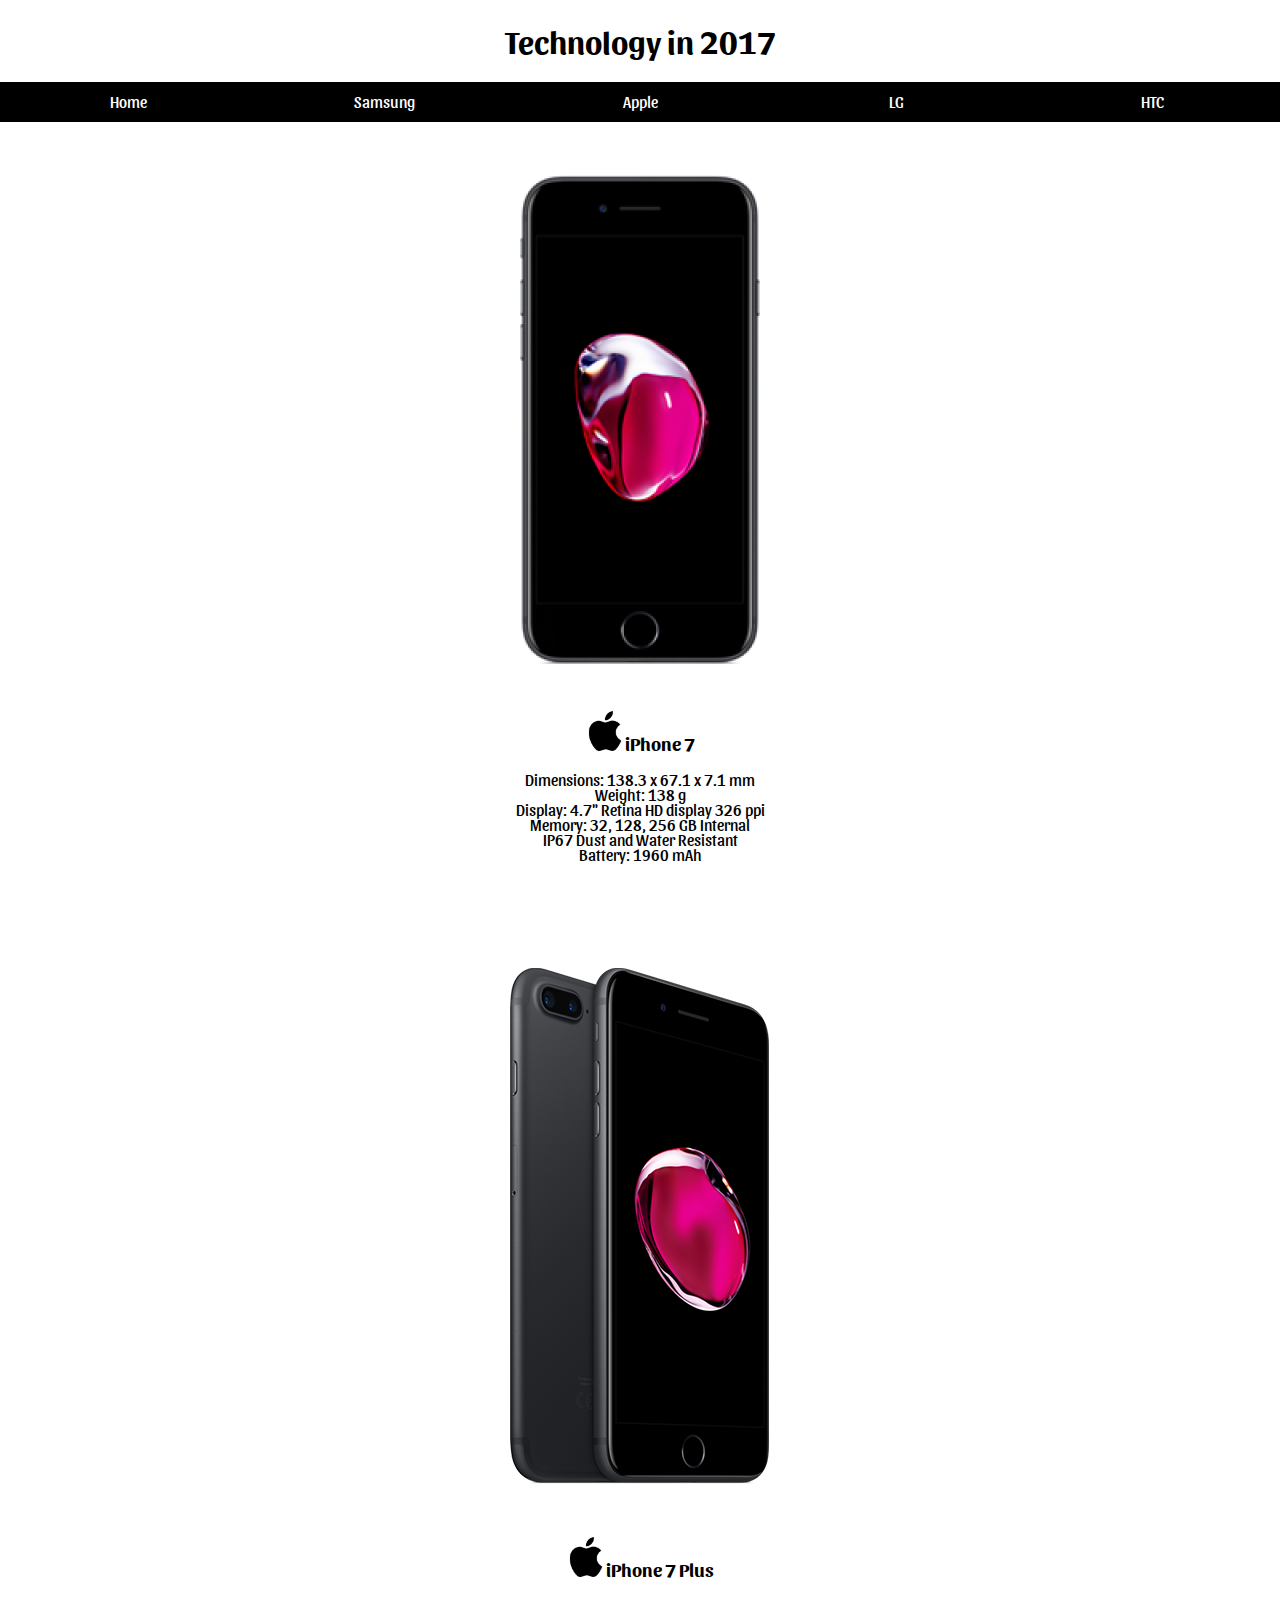
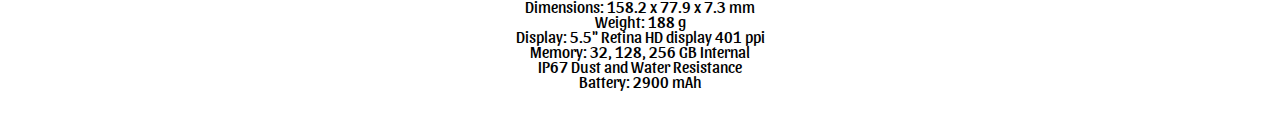
==== apple.html @ 2354242b "Final" ====
<!DOCTYPE HTML>
<html lang="en-us">

<head>
    <meta charset="utf-8">
    <title>Apple</title>
    <meta name="viewport" content="width = device-width">
    <script type="text/javascript">
    </script>
    <link rel="stylesheet" type="text/css" href="index.css">
</head>


<body id="index">

    <header class="page-header">
        <h1>Technology in 2017 </h1>

        <nav class="page-nav">
            <ul>
                <li><a href="index.html" title="Home" id="onenav">Home</a></li>
                <li><a href="samsung.html" title="Royals-2014" id="twonav">Samsung</a></li>
                <li><a href="apple.html" title="Giants" id="threenav">Apple</a></li>
                <li><a href="lg.html" title="Royals-2015" id="fournav">LG</a></li>
                <li><a href="htc.html" title="Mets" id="fivenav">HTC</a></li>
            </ul>
        </nav>
    </header>

    <main>
            <div class="box" id="r1">

                <img src="Webpages/images/iphone-7.png" alt="iphone7" class="playerpic" id="pic1">
                <div id="text1" class="hide">
                    <h3><img src="Webpages/images/apple-logo.png" alt="apple" style="width:40px;height:40;">iPhone 7</h3>
                    <p>Dimensions: 138.3 x 67.1 x 7.1 mm
                    <br>Weight: 138 g
                    <br>Display: 4.7" Retina HD display 326 ppi
                    <br>Memory: 32, 128, 256 GB Internal
                    <br>IP67 Dust and Water Resistant
                    <br>Battery: 1960 mAh</p>
                </div>
        </div>
                <br>
                <br>
                <br>
                <div class="box" id="r2">

                <img src="Webpages/images/iphone-7-plus.png" alt="iphone7plus" class="playerpic" id="pic2">
                <div id="text2" class="hide">
                    <h3><img src="Webpages/images/apple-logo.png" alt="apple" style="width:40px;height:40;">iPhone 7 Plus</h3>
                    <p>Dimensions: 158.2 x 77.9 x 7.3 mm
                    <br>Weight: 188 g
                    <br>Display: 5.5" Retina HD display 401 ppi
                    <br>Memory: 32, 128, 256 GB Internal
                    <br>IP67 Dust and Water Resistance
                    <br>Battery: 2900 mAh</p>
                    <br>
                    </div>
                </div>
    </main>
---- index.css ----
@import url("https://fonts.googleapis.com/css?family=Sansita");
#wrapper {
    height: 100%;
}

.page-header {
    background-image: url(stadiumm.jpg);
    width: 100%;
    background-repeat: no-repeat;
}

#index {
    height: 700px;
}

footer {
    position: fixed;
    bottom: 0;
    right: 0;
    left: 0;
    width: 100%;
    height: 60px;
    background-color: #efefef;
}
sback

#plan {
    height: 1800px;
}

header {
    position: absolute;
    left: 0;
    width: 100%;
    padding: 0px;
    margin: 0px;
    top: 0;
    background-size: cover;
    margin-bottom: 100px;
    height: 100px;
    color: black;
}

#onenav:hover,
#twonav:hover,
#threenav:hover,
#fournav:hover,
#fivenav:hover {
    color: black;
    background-color: white;
}

img {
    max-width: 100%;
    margin-top: 25px;
}

p {
    line-height: 10px;
    margin-left: 50px;
}

body {
    font-family: "Sansita", sans-serif;
    text-align: center;
    height: 1200px;
}

#royals {
    background: url(royalsback.jpg);
    background-size: 300px 300px;
}

#mets {
    background: url(metslogo.png);
}

#giants {
    background: url(giantslogo.gif);
    background-size: 352px 187px
}

.page-nav {
    background-color: rgb(0, 0, 0);
    bottom: 0;
    left: 0;
    width: 100%;
    z-index: 100;
}

.page-nav ul {
    display: flex;
    align-items: stretch;
    height: 2.5em;
    margin: 0;
    padding: 0;
    list-style: none;
}

.page-nav li {
    flex: 1;
    display: flex;
    justify-content: center;
}

.page-nav a {
    text-decoration: none;
    color: #fff;
    display: flex;
    flex: 1;
    justify-content: center;
    align-items: center;
}

body {
    margin-top: 150px;
}

.hide {
    display: inherit;
    width: 100%;
    text-align: center;
}

.center {
    width: 100%;
    text-align: center;
    margin-top: 15px;
}

p {
    margin-left: 15%;
    margin-right: 15%;
    line-height: 15px;
}

.big {
    background-color: white;
    border-style: solid;
    border-width: 2px;
    color: black;
    width: 500px;
    height: 50px;
    max-width: 500px;
    margin-bottom: 5px;
    margin-right: 5px;
    text-align: center;
    line-height: 0px;
    margin: auto;
    width: 85%;
    padding: 10px;
    margin-top: 20px;
    margin-bottom: 5px
}

#flexbox {
    display: flex;
    flex-direction: row;
    flex-wrap: wrap;
    max-width: 1000px;
    height: auto;
    min-height: 200px;
    color: white;
    align-items: center;
    align-content: center;
    margin: auto;
    margin-top: 10px;
    margin-bottom: -10px;
    vertical-align: middle;
}

#flexbox .box {
    display: flex;
    flex: auto;
    vertical-align: middle;
    background-color: white;
    border-style: solid;
    border-width: 2px;
    color: black;
    width: 20px;
    height: 400px;
    text-align: center;
    margin-bottom: 5px;
    margin-right: 5px;
    text-align: center;
    line-height: 25px;
}

#flexbox2 {
    display: flex;
    flex-direction: row;
    flex-wrap: wrap;
    max-width: 1000px;
    height: auto;
    min-height: 200px;
    color: white;
    align-items: center;
    align-content: center;
    margin: auto;
    margin-top: 10px;
    margin-bottom: -10px;
    vertical-align: middle;
}

#flexbox2 .box {
    display: flex;
    flex: auto;
    vertical-align: middle;
    background-color: white;
    border-style: solid;
    border-width: 2px;
    color: black;
    width: 200px;
    height: 200px;
    text-align: center;
    margin-bottom: 5px;
    margin-right: 5px;
    text-align: center;
    line-height: 25px;
}

#flexbox2 .big {
    background-color: white;
    border-style: solid;
    border-width: 2px;
    color: black;
    width: 500px;
    height: 50px;
    max-width: 500px;
    margin-bottom: 5px;
    margin-right: 5px;
    text-align: center;
    line-height: 0px;
    margin: auto;
    width: 85%;
    padding: 10px;
    margin-top: 20px;
    margin-bottom: 5px
}

#flexbox3 {
    display: flex;
    flex-direction: row;
    flex-wrap: wrap;
    max-width: 1000px;
    height: auto;
    min-height: 200px;
    color: white;
    align-items: center;
    align-content: center;
    margin: auto;
    margin-top: 10px;
    margin-bottom: -10px;
    vertical-align: middle;
}

#flexbox3 .box {
    display: flex;
    flex: auto;
    vertical-align: middle;
    background-color: white;
    border-style: solid;
    border-width: 2px;
    color: black;
    width: 100px;
    height: 100px;
    text-align: center;
    margin-bottom: 5px;
    margin-right: 5px;
    text-align: center;
    line-height: 25px;
}

#flexbox3 .big {
    background-color: white;
    border-style: solid;
    border-width: 2px;
    color: black;
    width: 500px;
    height: 50px;
    max-width: 500px;
    margin-bottom: 5px;
    margin-right: 5px;
    text-align: center;
    line-height: 0px;
    margin: auto;
    width: 85%;
    padding: 10px;
    margin-top: 20px;
    margin-bottom: 5px
}

@media (min-width: 801px) {
    iframe {
        height: 315px;
        width: 560px;
    }
}

@media (max-width: 800px) {
    iframe {
        width: 460px;
        height: 315px;
    }
    #flexbox #r9 {
        margin: auto;
    }
    .page-header {
        background-image: url(stadiuml.jpg);
        width: 100%;
        background-repeat: no-repeat;
    }
    p {
        margin-left: 15px;
    }
    #flexbox .box {
        flex: 150px 2;
        max-width: 250px;
    }
    #flexbox2 .box {
        flex: 150px 2;
        max-width: 250px;
    }
    main {
        margin-bottom: 75px;
        width: 100%
    }
}

@media (max-width: 450px) {
    iframe {
        width: 360px;
        height: 315px;
    }
    .page-header {
        background-image: url(stadiump.jpg);
        width: 100%;
        background-repeat: no-repeat;
    }
    #flexbox .box {
        flex: 150px 2;
        max-width: 250px;
        margin: auto;
        margin-bottom: 5px;
        margin-right: 5px;
    }
    .big {
        font-size: 15px;
    }
    p {
        margin-left: 30px;
        margin-top: 3px;
    }
    #flexbox2 .box {
        flex: 150px 2;
        max-width: 250px;
        margin: auto;
        margin-bottom: 5px;
    }
}
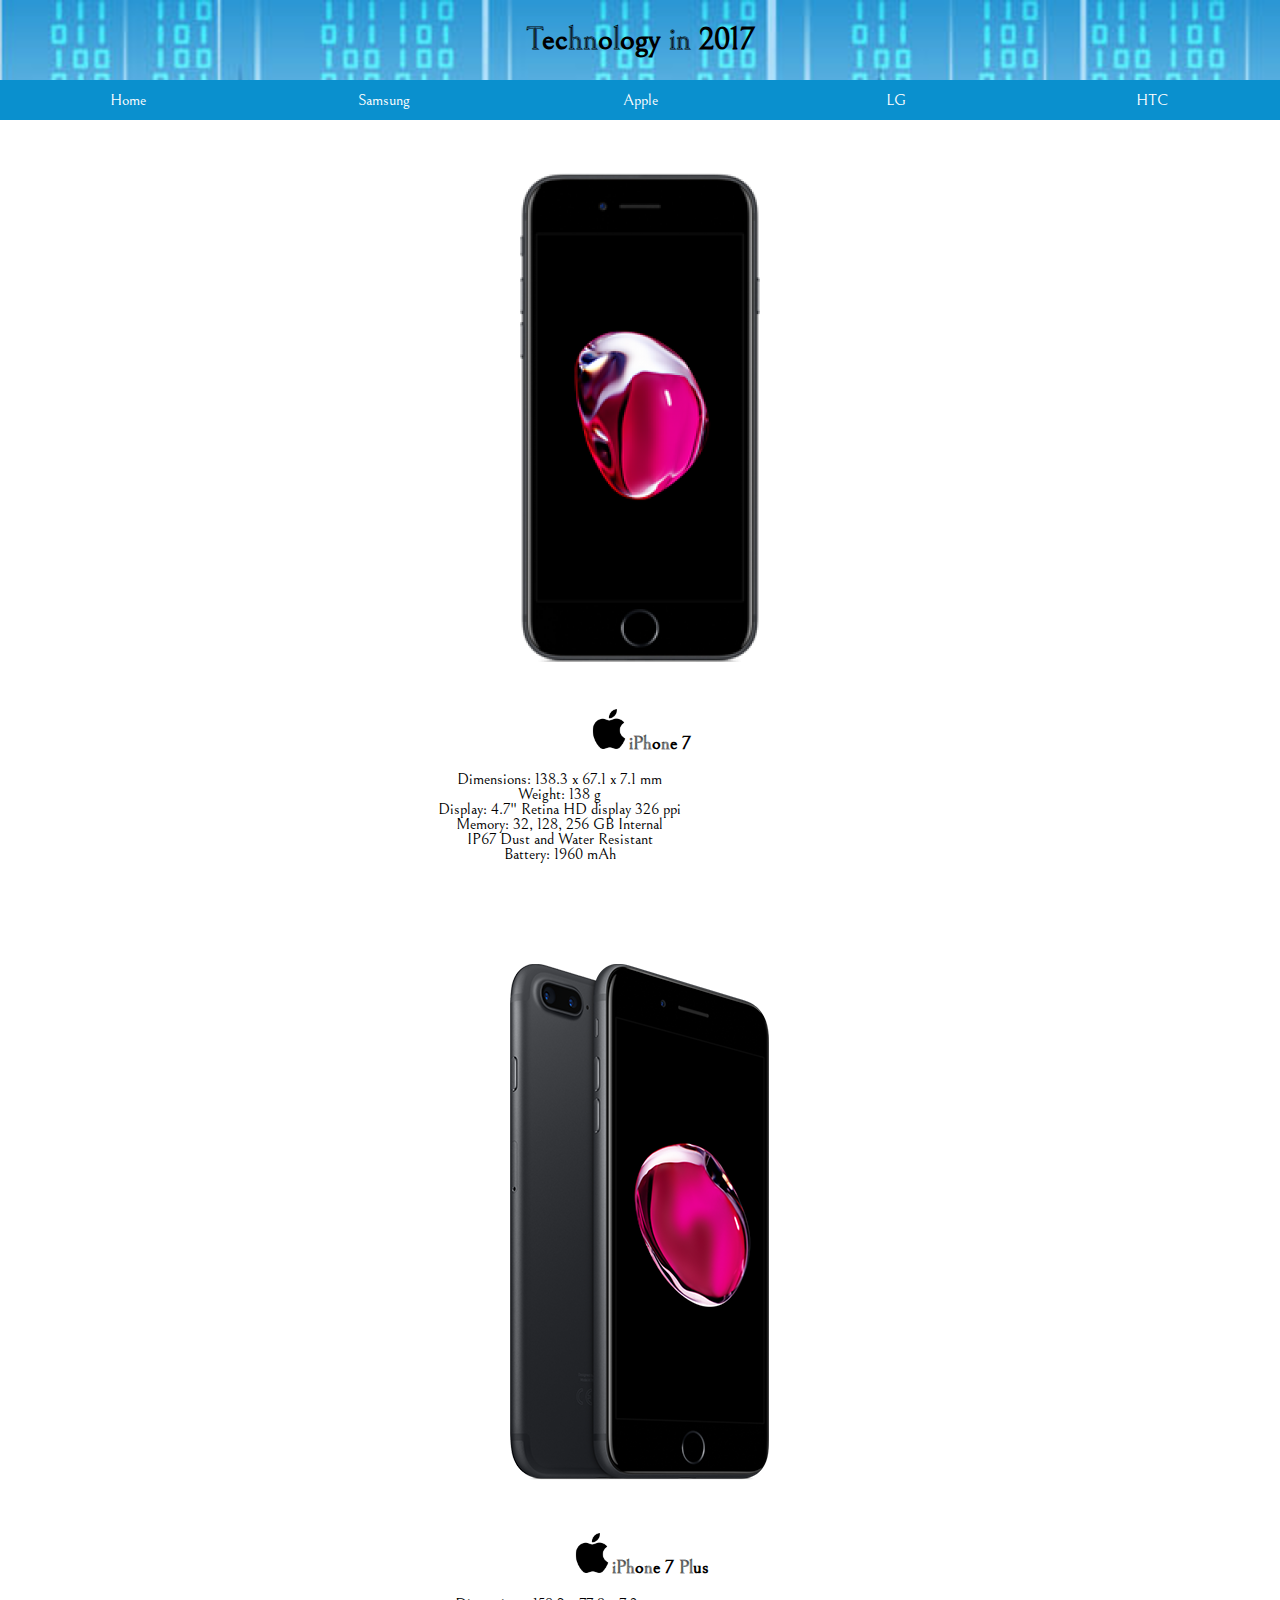
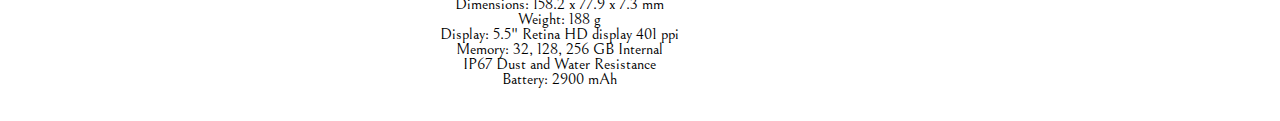
==== commit 970fc284: "final fixes" ====
--- a/apple.html
+++ b/apple.html
@@ -4,7 +4,7 @@
 <head>
     <meta charset="utf-8">
     <title>Apple</title>
-    <meta name="viewport" content="width = device-width">
+    <meta name="viewport" content="width=device-width">
     <script type="text/javascript">
     </script>
     <link rel="stylesheet" type="text/css" href="index.css">
@@ -18,20 +18,20 @@
 
         <nav class="page-nav">
             <ul>
-                <li><a href="index.html" title="Home" id="onenav">Home</a></li>
-                <li><a href="samsung.html" title="Royals-2014" id="twonav">Samsung</a></li>
-                <li><a href="apple.html" title="Giants" id="threenav">Apple</a></li>
-                <li><a href="lg.html" title="Royals-2015" id="fournav">LG</a></li>
-                <li><a href="htc.html" title="Mets" id="fivenav">HTC</a></li>
+                <li><a href="index.html" title="Home" id="firstnav">Home</a></li>
+                <li><a href="samsung.html" title="Samsung" id="secondnav">Samsung</a></li>
+                <li><a href="apple.html" title="Apple" id="thirdnav">Apple</a></li>
+                <li><a href="lg.html" title="LG" id="fourthnav">LG</a></li>
+                <li><a href="htc.html" title="HTC" id="fifthnav">HTC</a></li>
             </ul>
         </nav>
     </header>
 
     <main>
-            <div class="box" id="r1">
+            <div class="box" id="phone">
 
-                <img src="Webpages/images/iphone-7.png" alt="iphone7" class="playerpic" id="pic1">
-                <div id="text1" class="hide">
+                <img src="Webpages/images/iphone-7.png" alt="iphone7" class="phonepic" id="phone1">
+                <div id="phonetext" class="hide">
                     <h3><img src="Webpages/images/apple-logo.png" alt="apple" style="width:40px;height:40;">iPhone 7</h3>
                     <p>Dimensions: 138.3 x 67.1 x 7.1 mm
                     <br>Weight: 138 g
@@ -44,10 +44,10 @@
                 <br>
                 <br>
                 <br>
-                <div class="box" id="r2">
+                <div class="box" id="phone2">
 
-                <img src="Webpages/images/iphone-7-plus.png" alt="iphone7plus" class="playerpic" id="pic2">
-                <div id="text2" class="hide">
+                <img src="Webpages/images/iphone-7-plus.png" alt="iphone7plus" class="playerpic" id="phone2-2">
+                <div id="phone2text" class="hide">
                     <h3><img src="Webpages/images/apple-logo.png" alt="apple" style="width:40px;height:40;">iPhone 7 Plus</h3>
                     <p>Dimensions: 158.2 x 77.9 x 7.3 mm
                     <br>Weight: 188 g
@@ -59,4 +59,3 @@
                     </div>
                 </div>
     </main>
-            --- a/index.css
+++ b/index.css
@@ -1,106 +1,78 @@
-@import url("https://fonts.googleapis.com/css?family=Sansita");
+@import url("https://fonts.googleapis.com/css?family=Bellefair");
+
+.page-header {
+    background-image: url(Webpages/images/tech-banner.jpg);
+    background-repeat: no-repeat;
+    width: 100%;
+
+}
+
 #wrapper {
     height: 100%;
 }
 
-.page-header {
-    background-image: url(stadiumm.jpg);
+footer {
+    bottom: 0;
+    position: fixed;
     width: 100%;
-    background-repeat: no-repeat;
+    height: 59px;
+    right: 0;
+    background-color: white;
+    left: 0;
 }
 
 #index {
-    height: 700px;
+    height: 699px;
 }
 
-footer {
-    position: fixed;
-    bottom: 0;
-    right: 0;
-    left: 0;
-    width: 100%;
-    height: 60px;
-    background-color: #efefef;
-}
-sback
-
-#plan {
-    height: 1800px;
+img {
+    max-width: 100%;
+    margin-top: 24px;
 }
 
 header {
     position: absolute;
-    left: 0;
     width: 100%;
+    left: 0px;
+    margin: 0px;
+    top: 0px;
     padding: 0px;
-    margin: 0px;
-    top: 0;
+    margin-bottom: 99px;
     background-size: cover;
-    margin-bottom: 100px;
     height: 100px;
     color: black;
 }
 
-#onenav:hover,
-#twonav:hover,
-#threenav:hover,
-#fournav:hover,
-#fivenav:hover {
-    color: black;
-    background-color: white;
+.page-header {
+    background-image: url(Webpages/images/tech-banner.jpg);
+    background-repeat: no-repeat;
+    width: 100%;
 }
 
-img {
-    max-width: 100%;
-    margin-top: 25px;
+@media (min-width: 801px) {
+    iframe {
+        height: 322px;
+        width: 562px;
+    }
+}
+
+body {
+    font-family: "Bellefair", serif;
+    height: 1199px;
+    text-align: center;
 }
 
 p {
-    line-height: 10px;
-    margin-left: 50px;
-}
-
-body {
-    font-family: "Sansita", sans-serif;
-    text-align: center;
-    height: 1200px;
-}
-
-#royals {
-    background: url(royalsback.jpg);
-    background-size: 300px 300px;
-}
-
-#mets {
-    background: url(metslogo.png);
-}
-
-#giants {
-    background: url(giantslogo.gif);
-    background-size: 352px 187px
+    margin-left: 49px;
+    line-height: 9px;
 }
 
 .page-nav {
-    background-color: rgb(0, 0, 0);
     bottom: 0;
+    width: 100%;
+    background-color: rgb(10, 144, 206);
+    z-index: auto;
     left: 0;
-    width: 100%;
-    z-index: 100;
-}
-
-.page-nav ul {
-    display: flex;
-    align-items: stretch;
-    height: 2.5em;
-    margin: 0;
-    padding: 0;
-    list-style: none;
-}
-
-.page-nav li {
-    flex: 1;
-    display: flex;
-    justify-content: center;
 }
 
 .page-nav a {
@@ -112,20 +84,23 @@
     align-items: center;
 }
 
-body {
-    margin-top: 150px;
+.page-nav ul {
+    display: flex;
+    margin: 0;
+    height: 2.5em;
+    padding: 0;
+    list-style: none;
+    align-items: stretch;
 }
 
-.hide {
-    display: inherit;
-    width: 100%;
-    text-align: center;
+.page-nav li {
+    justify-content: center;
+    display: flex;
+    flex: 1;
 }
 
-.center {
-    width: 100%;
-    text-align: center;
-    margin-top: 15px;
+body {
+    margin-top: 149px;
 }
 
 p {
@@ -134,127 +109,26 @@
     line-height: 15px;
 }
 
-.big {
+.middle {
     background-color: white;
-    border-style: solid;
-    border-width: 2px;
-    color: black;
-    width: 500px;
-    height: 50px;
-    max-width: 500px;
-    margin-bottom: 5px;
-    margin-right: 5px;
+    border-style: dashed;
+    border-width: 1px;
+    height: 49px;
+    width: 499px;
+    max-width: 499px;
+    margin-bottom: 4px;
+    margin-right: 4px;
     text-align: center;
     line-height: 0px;
+    width: 85%;
     margin: auto;
-    width: 85%;
     padding: 10px;
+    margin-bottom: 5px;
     margin-top: 20px;
-    margin-bottom: 5px
+    color: black;
 }
 
-#flexbox {
-    display: flex;
-    flex-direction: row;
-    flex-wrap: wrap;
-    max-width: 1000px;
-    height: auto;
-    min-height: 200px;
-    color: white;
-    align-items: center;
-    align-content: center;
-    margin: auto;
-    margin-top: 10px;
-    margin-bottom: -10px;
-    vertical-align: middle;
-}
-
-#flexbox .box {
-    display: flex;
-    flex: auto;
-    vertical-align: middle;
-    background-color: white;
-    border-style: solid;
-    border-width: 2px;
-    color: black;
-    width: 20px;
-    height: 400px;
-    text-align: center;
-    margin-bottom: 5px;
-    margin-right: 5px;
-    text-align: center;
-    line-height: 25px;
-}
-
-#flexbox2 {
-    display: flex;
-    flex-direction: row;
-    flex-wrap: wrap;
-    max-width: 1000px;
-    height: auto;
-    min-height: 200px;
-    color: white;
-    align-items: center;
-    align-content: center;
-    margin: auto;
-    margin-top: 10px;
-    margin-bottom: -10px;
-    vertical-align: middle;
-}
-
-#flexbox2 .box {
-    display: flex;
-    flex: auto;
-    vertical-align: middle;
-    background-color: white;
-    border-style: solid;
-    border-width: 2px;
-    color: black;
-    width: 200px;
-    height: 200px;
-    text-align: center;
-    margin-bottom: 5px;
-    margin-right: 5px;
-    text-align: center;
-    line-height: 25px;
-}
-
-#flexbox2 .big {
-    background-color: white;
-    border-style: solid;
-    border-width: 2px;
-    color: black;
-    width: 500px;
-    height: 50px;
-    max-width: 500px;
-    margin-bottom: 5px;
-    margin-right: 5px;
-    text-align: center;
-    line-height: 0px;
-    margin: auto;
-    width: 85%;
-    padding: 10px;
-    margin-top: 20px;
-    margin-bottom: 5px
-}
-
-#flexbox3 {
-    display: flex;
-    flex-direction: row;
-    flex-wrap: wrap;
-    max-width: 1000px;
-    height: auto;
-    min-height: 200px;
-    color: white;
-    align-items: center;
-    align-content: center;
-    margin: auto;
-    margin-top: 10px;
-    margin-bottom: -10px;
-    vertical-align: middle;
-}
-
-#flexbox3 .box {
+#flexboxmain .box {
     display: flex;
     flex: auto;
     vertical-align: middle;
@@ -271,90 +145,37 @@
     line-height: 25px;
 }
 
-#flexbox3 .big {
-    background-color: white;
-    border-style: solid;
-    border-width: 2px;
-    color: black;
-    width: 500px;
-    height: 50px;
-    max-width: 500px;
-    margin-bottom: 5px;
-    margin-right: 5px;
+.centermain {
+    width: 100%;
+    margin-top: 29px;
     text-align: center;
-    line-height: 0px;
-    margin: auto;
-    width: 85%;
-    padding: 10px;
-    margin-top: 20px;
-    margin-bottom: 5px
 }
 
-@media (min-width: 801px) {
-    iframe {
-        height: 315px;
-        width: 560px;
-    }
+#flexboxmain {
+    display: flex;
+    flex-direction: row;
+    flex-wrap: wrap;
+    max-width: 1000px;
+    height: auto;
+    min-height: 200px;
+    color: white;
+    align-items: center;
+    align-content: center;
+    margin: auto;
+    margin-top: 10px;
+    margin-bottom: -10px;
+    vertical-align: middle;
 }
 
-@media (max-width: 800px) {
-    iframe {
-        width: 460px;
-        height: 315px;
-    }
-    #flexbox #r9 {
-        margin: auto;
-    }
-    .page-header {
-        background-image: url(stadiuml.jpg);
-        width: 100%;
-        background-repeat: no-repeat;
-    }
-    p {
-        margin-left: 15px;
-    }
-    #flexbox .box {
-        flex: 150px 2;
-        max-width: 250px;
-    }
-    #flexbox2 .box {
-        flex: 150px 2;
-        max-width: 250px;
-    }
     main {
-        margin-bottom: 75px;
+        margin-bottom: 72.5px;
         width: 100%
     }
+
+p {
+        margin-top: 2px;
+        margin-left: 29px;
+    }
+.middle {
+    font-size: 15px;
 }
-
-@media (max-width: 450px) {
-    iframe {
-        width: 360px;
-        height: 315px;
-    }
-    .page-header {
-        background-image: url(stadiump.jpg);
-        width: 100%;
-        background-repeat: no-repeat;
-    }
-    #flexbox .box {
-        flex: 150px 2;
-        max-width: 250px;
-        margin: auto;
-        margin-bottom: 5px;
-        margin-right: 5px;
-    }
-    .big {
-        font-size: 15px;
-    }
-    p {
-        margin-left: 30px;
-        margin-top: 3px;
-    }
-    #flexbox2 .box {
-        flex: 150px 2;
-        max-width: 250px;
-        margin: auto;
-        margin-bottom: 5px;
-    }
-}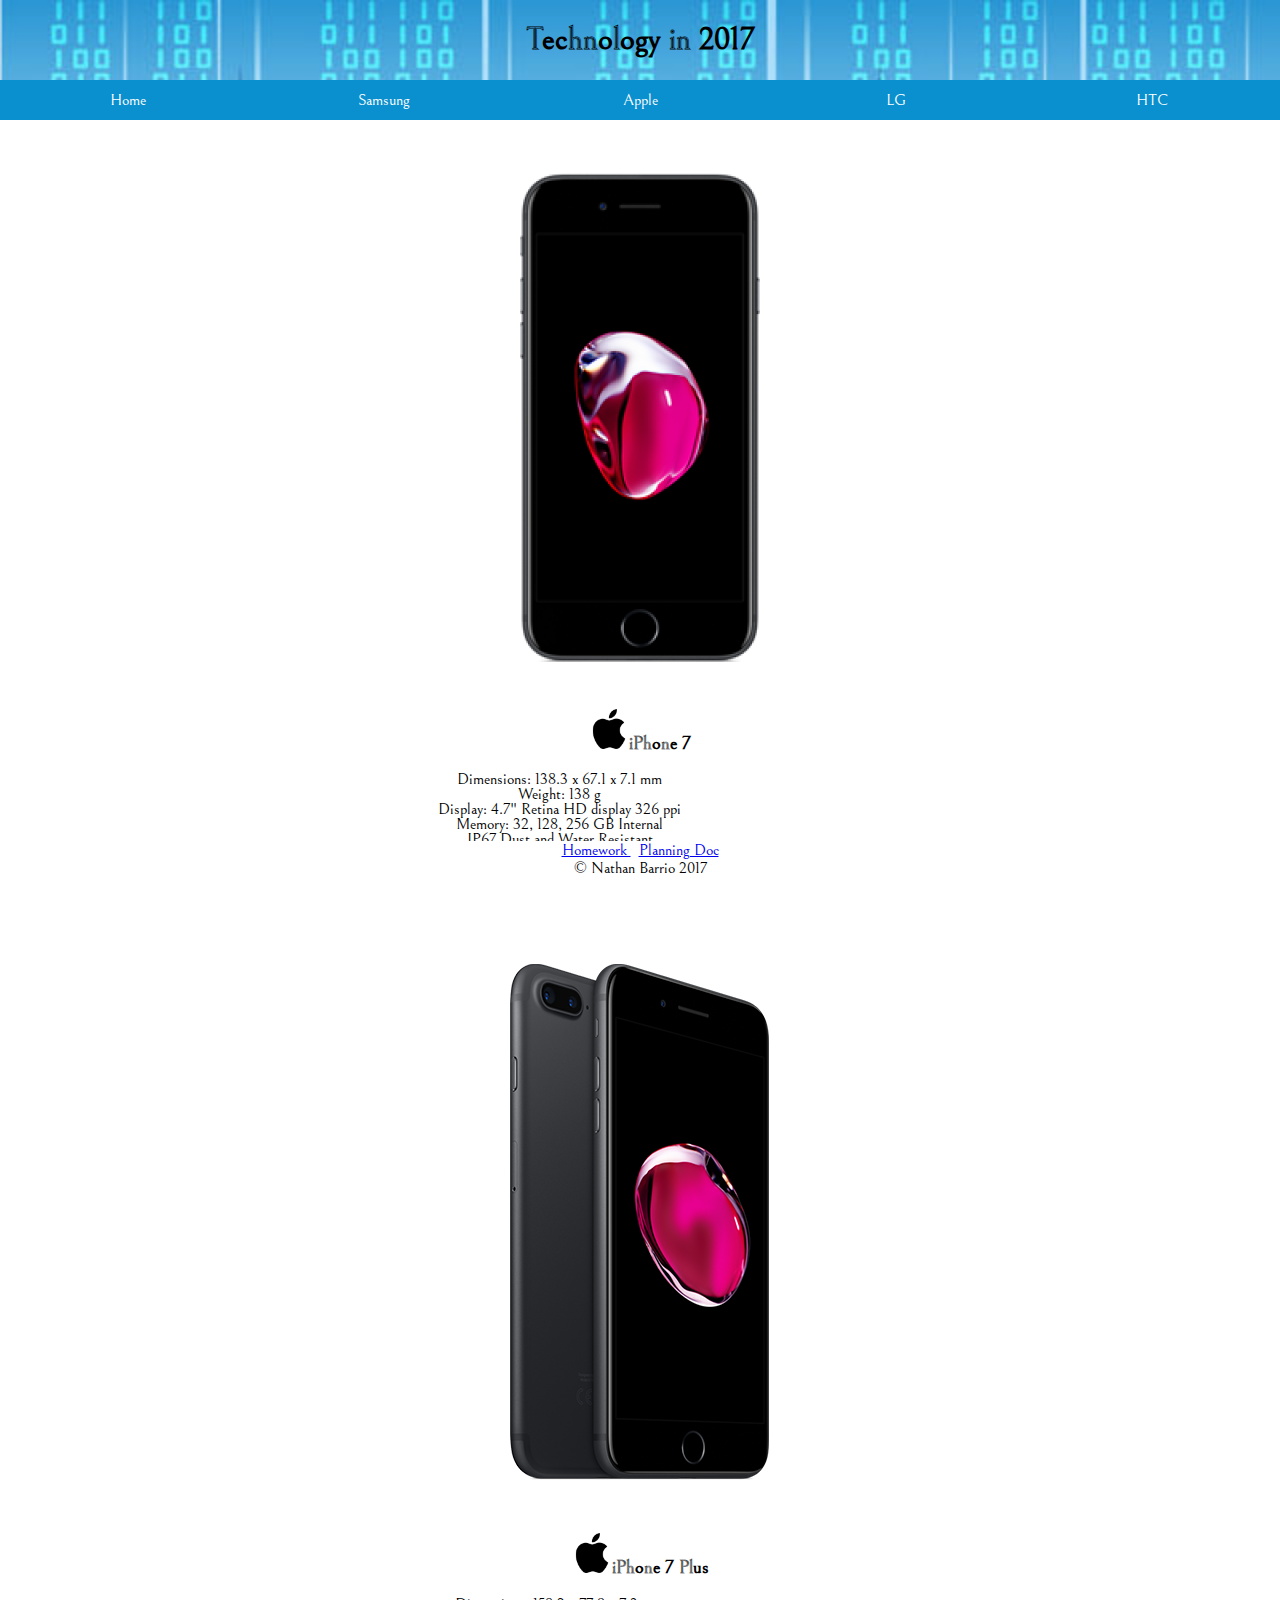
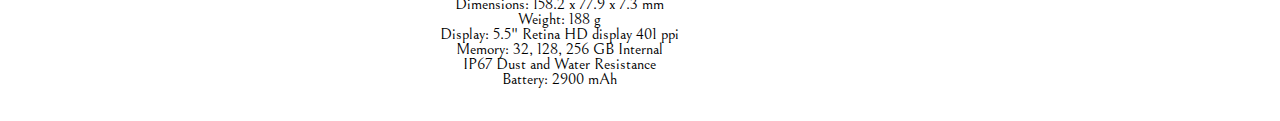
==== commit 3904f96d: "fixes" ====
--- a/apple.html
+++ b/apple.html
@@ -59,3 +59,10 @@
                     </div>
                 </div>
     </main>
+    <footer>
+        <a href="homework-index.html"> Homework </a> &nbsp;
+        <a href="proposal.html">Planning Doc</a>
+        <br> &copy; Nathan Barrio 2017
+    </footer>
+    </body>
+</html>
--- a/index.css
+++ b/index.css
@@ -107,6 +107,7 @@
     margin-left: 15%;
     margin-right: 15%;
     line-height: 15px;
+    justify-content: center
 }
 
 .middle {
@@ -176,6 +177,7 @@
         margin-top: 2px;
         margin-left: 29px;
     }
+
 .middle {
     font-size: 15px;
 }
